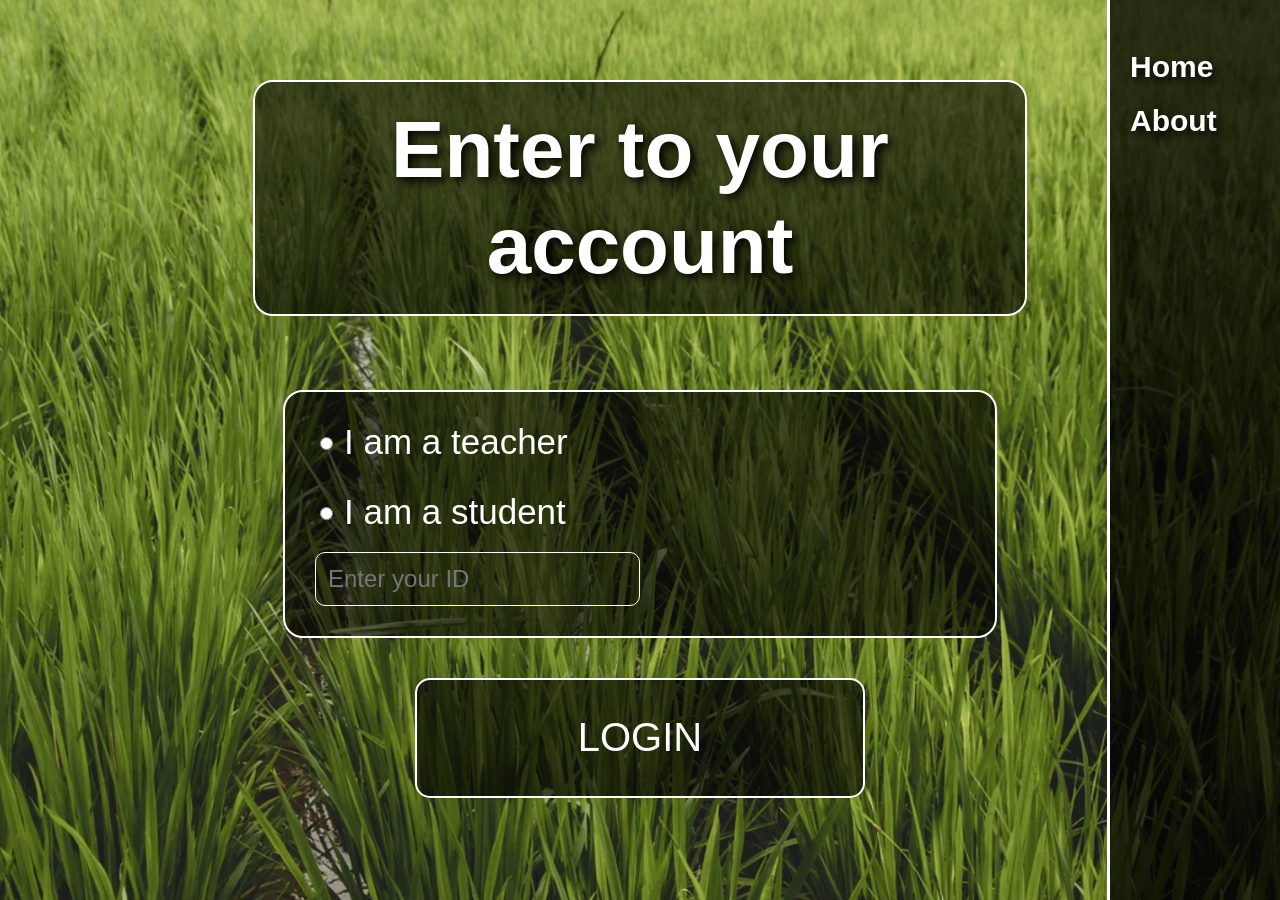
==== frontend/login.html @ 6b50d255 "finish stage B" ====
<!doctype html>
<html lang="en" dir="ltr">
  <head>
    <meta charset="UTF-8" />
    <meta name="viewport" content="width=device-width, initial-scale=1.0" />
    <title>Trip System - Login</title>
    <link rel="stylesheet" href="/frontend/style.css" />
  </head>
  <body>
    <div class="navLinks">
      <a href="/frontend/index.html" class="navLinkItem">Home</a>
      <button id="aboutBtn" class="navLinkItem">About</button>
    </div>

    <div class="background">
      <h1>Enter to your account</h1>
      <div class="detailcontainer">
        <div class="roleSelection">
          <label>
            <input type="radio" name="role" value="teacher" /> I am a teacher
          </label>
          <label>
            <input type="radio" name="role" value="student" /> I am a student
          </label>
        </div>
        <div class="idUser">
          <input type="text" id="user-id" placeholder="Enter your ID" />
        </div>
      </div>
      <button class="actionbtn enterbtn">LOGIN</button>
    </div>

    <div id="aboutPopup" class="popup">
      <div class="popup-content">
        <span class="close">&times;</span>
        <h2>About The System</h2>
        <p>Welcome to our trip management system!</p>
        <p>
          This system is designed to allow teachers to monitor the locations of
          students in real-time during trips, ensuring all are within a safe
          range.
        </p>
        <p>
          Through the interface, you can register new users, update GPS
          locations, and view a live map of all participants.
        </p>
      </div>
    </div>

    <script src="/frontend/script.js"></script>
  </body>
</html>
---- frontend/style.css ----
/* frontend/style.css */

/*************The common in all page*************/
/* The overall layout and background */
body,
html {
  margin: 0;
  padding: 0;
  height: 100%;
  width: 100%;
}

.background {
  background-image: url("/frontend/assets/background.png");
  min-height: 100vh;
  background-position: center;
  background-repeat: no-repeat;
  background-size: cover;
  display: flex;
  flex-direction: column;
  align-items: center;
}

/* the header in each page */
h1 {
  color: white;
  font-family: "Segoe UI", sans-serif;
  background: rgba(0, 0, 0, 0.6);
  padding: 20px 60px; /*20- up and down 60-the sides*/
  border-radius: 20px;
  border: 2px solid white;
  font-size: 80px;
  margin-top: 80px;
  text-shadow: 4px 4px 10px rgba(0, 0, 0, 1);
  max-width: 650px;
  text-align: center;
  line-height: 1.2;
}

/* the nav links(about,logout,home)of each page */
.navLinks {
  position: fixed; /*even if we go down it will stay*/
  top: 0;
  right: 0;
  height: 100vh;
  width: 150px;
  z-index: 1000;
  display: flex;
  flex-direction: column;
  gap: 20px;
  padding-top: 50px;
  border-left: 3px solid white;
  padding-left: 20px;
  background: rgba(0, 0, 0, 0.75);
}

/* the item themself- about,logout,home*/
.navLinkItem {
  text-shadow: 4px 4px 10px rgba(0, 0, 0, 1);
  background: none;
  color: white;
  border: none;
  padding: 0;
  font-size: 30px;
  font-family: "Segoe UI", sans-serif;
  font-weight: bold;
  cursor: pointer;
  transition: all 0.3s ease;
  text-decoration: none;
  text-align: left;
  display: block;
}

.navLinkItem:hover {
  transform: scale(1.1);
}

/*************The pop ups*************/
/*the background when the pop up is open*/
.popup {
  display: none;
  position: fixed;
  z-index: 1000;
  left: 0;
  top: 0;
  width: 100%;
  height: 100%;
  background-color: rgba(0, 0, 0, 0.8);
}
/*this is the pop up itself*/
.popup-content {
  background-color: white;
  margin: 10% auto;
  padding: 60px;
  border-radius: 20px;
  width: 40%;
  text-align: center;
  direction: ltr;
  font-family: "Segoe UI", sans-serif;
  position: relative;
}

.close {
  color: black;
  position: absolute;
  top: 15px;
  right: 20px;
  font-size: 35px;
  font-weight: bold;
  cursor: pointer;
}
/*************The Add student pop up*************/

/* header in the popup add student */
.popup-content h2 {
  color: black;
  margin-top: 0;
  border-bottom: 2px solid black;
  padding-bottom: 10px;
}

/* body text in the popup */
.popup-content p {
  color: black;
  font-size: 18px;
  line-height: 1.6;
}

#submitNewStudent {
  width: 100%;
  height: 60px;
  font-size: 20px;
  background-color: black;
}
.popupAddS {
  display: flex;
  flex-direction: column;
  gap: 15px;
  margin-top: 20px;
}

/*************The common in home,login,register and teachers pages*************/
.actionbtn {
  background-color: rgba(0, 0, 0, 0.6);
  color: white;
  border: 2px solid white;
  padding: 15px 30px;
  font-size: 40px;
  border-radius: 15px;
  cursor: pointer;
  transition: all 0.3s ease;
  text-align: center;
  width: 450px;
  height: 120px;
}

.actionbtn:hover {
  background-color: rgba(255, 255, 255, 0.2);
  transform: scale(1.05);
}

/*************The common in login ans register pages*************/

/*the container ehrer the user write his detials*/
.detailcontainer {
  background: rgba(0, 0, 0, 0.6);
  padding: 30px;
  border-radius: 20px;
  border: 2px solid white;
  display: flex;
  flex-direction: column;
  align-items: flex-start;
  gap: 20px;
  margin-top: 20px;
  width: 650px;
}

/*the radio buttons for select the role*/
.roleSelection {
  display: flex;
  gap: 30px;
  color: white;
  font-family: "Segoe UI", sans-serif;
  font-size: 35px;
  flex-direction: column;
  align-items: flex-start;
}

.roleSelection label {
  cursor: pointer;
  display: flex;
  align-items: center;
  gap: 8px;
}
.enterbtn {
  margin-top: 40px;
}

.idUser label {
  color: white;
  font-weight: bold;
  margin-bottom: 8px;
  font-family: "Segoe UI", sans-serif;
  width: 80px;
}

.idUser input {
  padding: 12px;
  border-radius: 10px;
  border: 1px solid white;
  background: none;
  color: white;
  font-size: 24px;
  outline: none;
}

.enter_buttons {
  display: flex;
  flex-direction: column;
  align-items: center;
  gap: 80px;
  margin-top: 80px;
}

/*************The common in student and teacher pages*************/
.profile-card {
  background: rgba(0, 0, 0, 0.7);
  padding: 40px;
  border-radius: 20px;
  border: 2px solid white;
  display: flex;
  flex-direction: column;
  gap: 20px;
  margin-top: 20px;
  width: 500px;
}

.profile-item {
  color: white;
  font-family: "Segoe UI", sans-serif;
  font-size: 28px;
  border-bottom: 1px solid rgba(255, 255, 255, 0.2);
  padding-bottom: 10px;
}

.profile-item .label {
  font-weight: bold;
  color: #4caf50;
  margin-right: 15px;
}

/*************The design is the teacher page*************/

.dashboard-container {
  display: flex;
  width: 90%;
  max-width: 1400px;
  gap: 95px;
  margin: 20px;
  align-items: flex-start;
}

.left-side {
  width: 400px;
  display: flex;
  flex-direction: column;
  align-items: center;
  margin-left: -180px;
}
.right-side {
  flex: 2.5;
  background: rgba(0, 0, 0, 0.7);
  border: 2px solid white;
  border-radius: 20px;
  padding: 30px;
  min-height: 500px;
  max-width: 710px;
}

.actionbtn.map {
  margin-top: 20px;
  width: 480px;
}

/*************The combobox is the teacher page*************/

.selection-header {
  margin-bottom: 20px;
  border-bottom: 1px solid rgba(255, 255, 255, 0.3);
  padding-bottom: 15px;
}

.custom-select {
  width: 100%;
  height: 60px;
  background: #222;
  color: white;
  border: 1px solid white;
  border-radius: 10px;
  padding: 10px 20px;
  font-size: 20px;
  cursor: pointer;
  outline: none;
}

.custom-select:hover {
  border-color: white;
}

/*************The table is the teacher page*************/
/*table body*/
table {
  width: 100%;
  border-collapse: collapse;
  margin-top: 10px;
  color: white;
  background: rgba(255, 255, 255, 0.1);
}

/*the data*/
td {
  border: 1px solid rgba(255, 255, 255, 0.3);
  padding: 12px;
  text-align: left;
}

/*the headers*/
th {
  background: rgba(76, 175, 80, 0.5);
  color: white;
  position: sticky;
  top: 0;
  padding: 12px;
  text-align: left;
}

.table-wrapper {
  margin-top: 20px;
  overflow-x: auto;
  max-height: 400px;
}

/*************The map page*************/

.map-nav {
  height: 70px;
  background: rgba(0, 0, 0, 0.8);
  display: flex;
  align-items: center;
  padding: 0 20px;
  border-bottom: 2px solid white;
  position: relative;
  z-index: 1001;
}

#map {
  height: calc(100vh - 70px);
  width: 100%;
  z-index: 1000;
}

.back-btn {
  background: none;
  color: white;
  border: 1px solid white;
  padding: 10px 20px;
  font-size: 18px;
  font-family: "Segoe UI", sans-serif;
  cursor: pointer;
  border-radius: 8px;
  transition: all 0.3s ease;
}

.back-btn:hover {
  background: white;
  color: black;
  transform: scale(1.05);
}
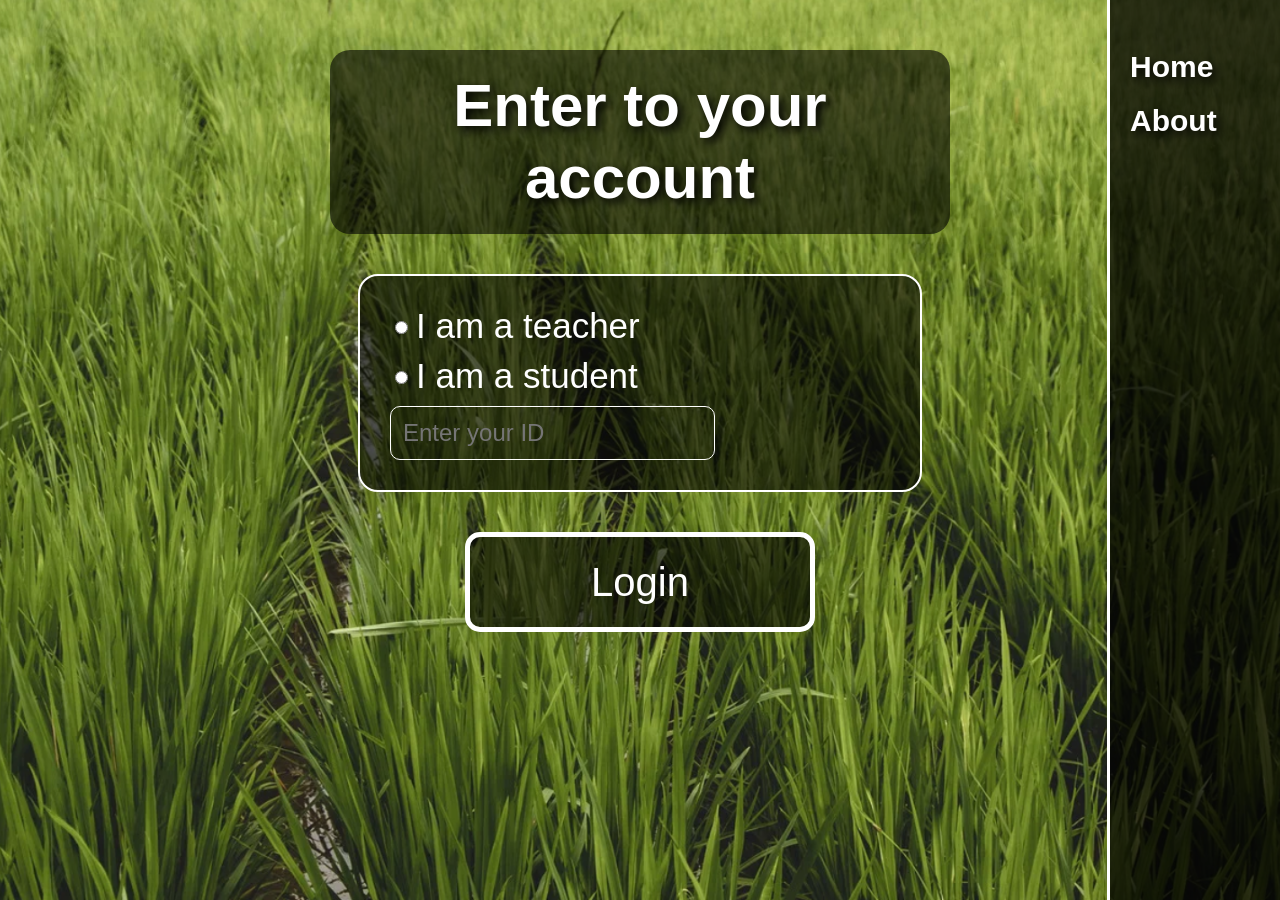
==== commit e2012330: "add commands anf fix the code" ====
--- a/frontend/login.html
+++ b/frontend/login.html
@@ -27,7 +27,7 @@
           <input type="text" id="user-id" placeholder="Enter your ID" />
         </div>
       </div>
-      <button class="actionbtn enterbtn">LOGIN</button>
+      <button class="actionbtn enterbtn">Login</button>
     </div>
 
     <div id="aboutPopup" class="popup">
--- a/frontend/style.css
+++ b/frontend/style.css
@@ -28,11 +28,10 @@
   background: rgba(0, 0, 0, 0.6);
   padding: 20px 60px; /*20- up and down 60-the sides*/
   border-radius: 20px;
-  border: 2px solid white;
-  font-size: 80px;
-  margin-top: 80px;
+  font-size: 60px;
+  margin-top: 50px;
   text-shadow: 4px 4px 10px rgba(0, 0, 0, 1);
-  max-width: 650px;
+  max-width: 500px;
   text-align: center;
   line-height: 1.2;
 }
@@ -143,15 +142,15 @@
 .actionbtn {
   background-color: rgba(0, 0, 0, 0.6);
   color: white;
-  border: 2px solid white;
+  border: 5px solid white;
   padding: 15px 30px;
   font-size: 40px;
   border-radius: 15px;
   cursor: pointer;
   transition: all 0.3s ease;
   text-align: center;
-  width: 450px;
-  height: 120px;
+  width: 350px;
+  height: 100px;
 }
 
 .actionbtn:hover {
@@ -170,15 +169,14 @@
   display: flex;
   flex-direction: column;
   align-items: flex-start;
-  gap: 20px;
-  margin-top: 20px;
-  width: 650px;
+  gap: 10px;
+  width: 500px;
 }
 
 /*the radio buttons for select the role*/
 .roleSelection {
   display: flex;
-  gap: 30px;
+  gap: 10px;
   color: white;
   font-family: "Segoe UI", sans-serif;
   font-size: 35px;
@@ -190,7 +188,7 @@
   cursor: pointer;
   display: flex;
   align-items: center;
-  gap: 8px;
+  gap: 5px;
 }
 .enterbtn {
   margin-top: 40px;
@@ -265,7 +263,6 @@
   display: flex;
   flex-direction: column;
   align-items: center;
-  margin-left: -180px;
 }
 .right-side {
   flex: 2.5;
@@ -274,12 +271,12 @@
   border-radius: 20px;
   padding: 30px;
   min-height: 500px;
-  max-width: 710px;
+  max-width: 600px;
 }
 
 .actionbtn.map {
   margin-top: 20px;
-  width: 480px;
+
 }
 
 /*************The combobox is the teacher page*************/
@@ -326,7 +323,7 @@
 
 /*the headers*/
 th {
-  background: rgba(76, 175, 80, 0.5);
+  background: #4caf50;
   color: white;
   position: sticky;
   top: 0;
